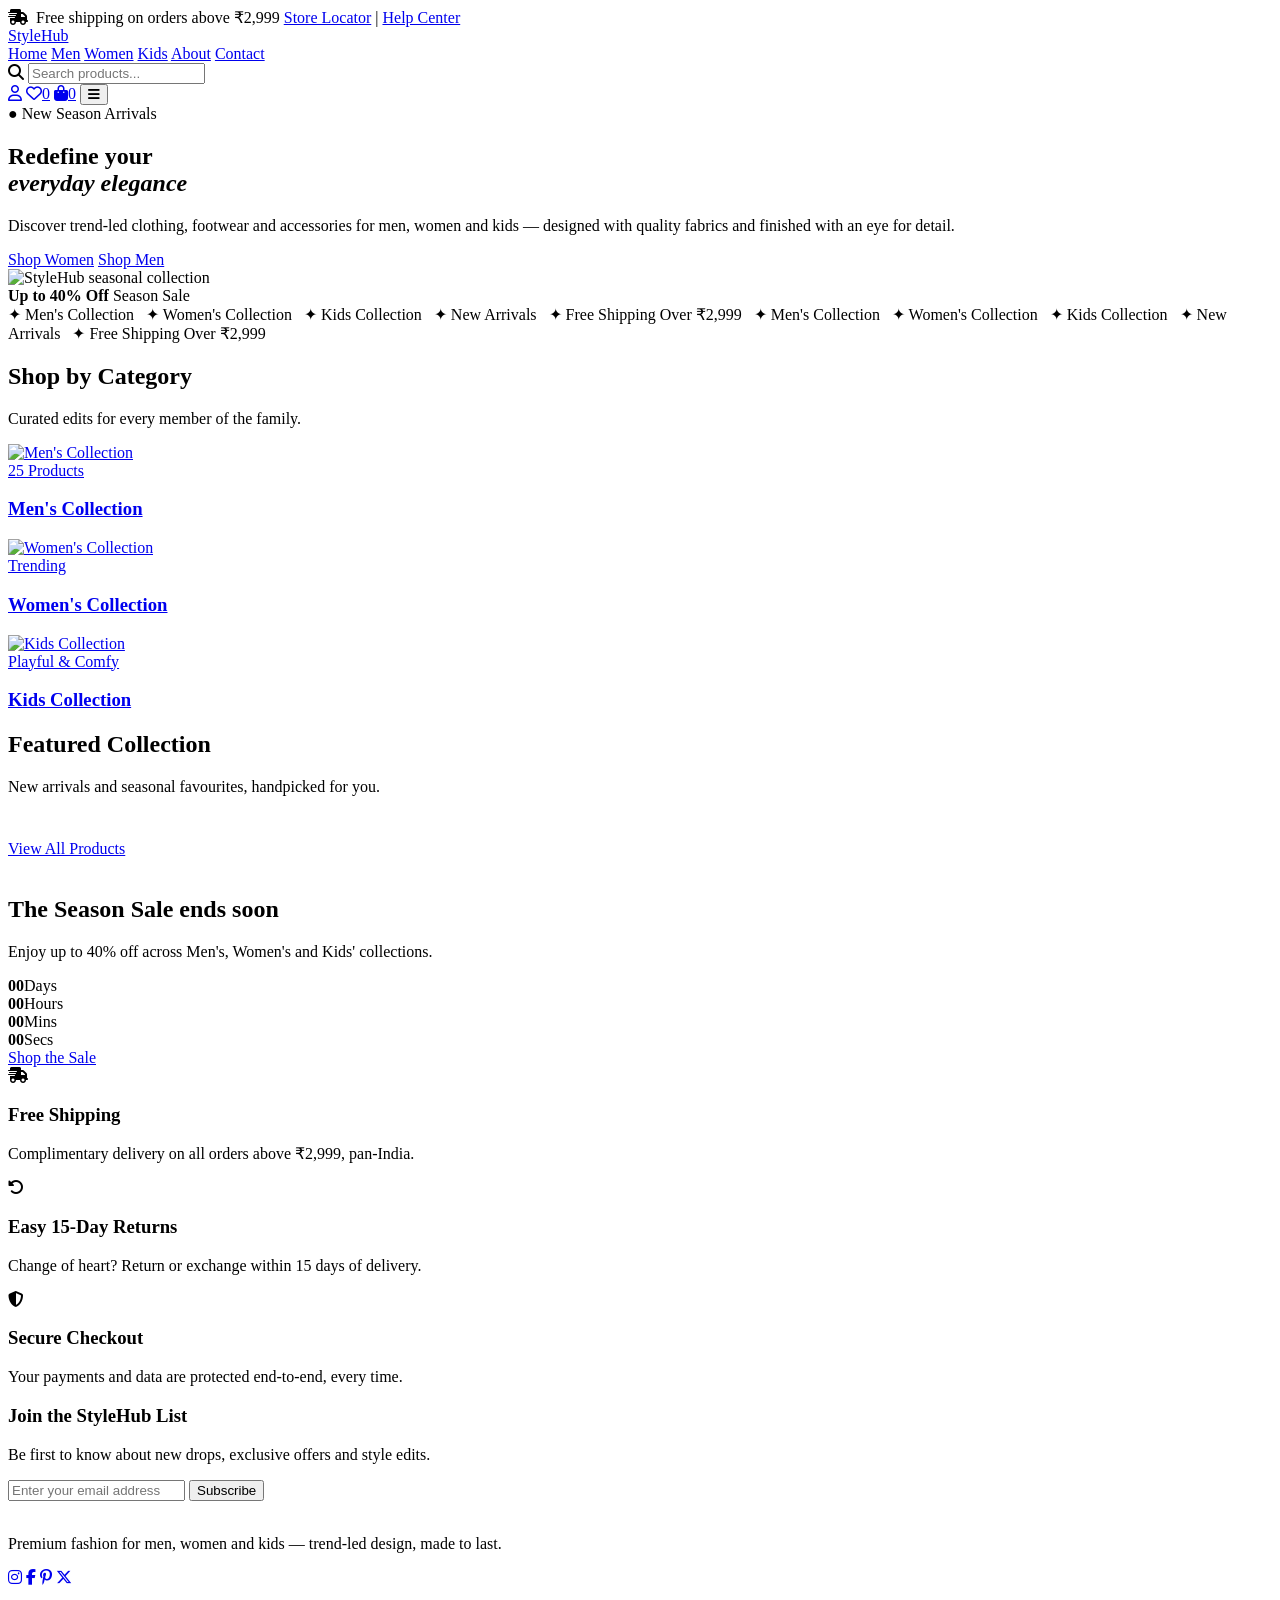
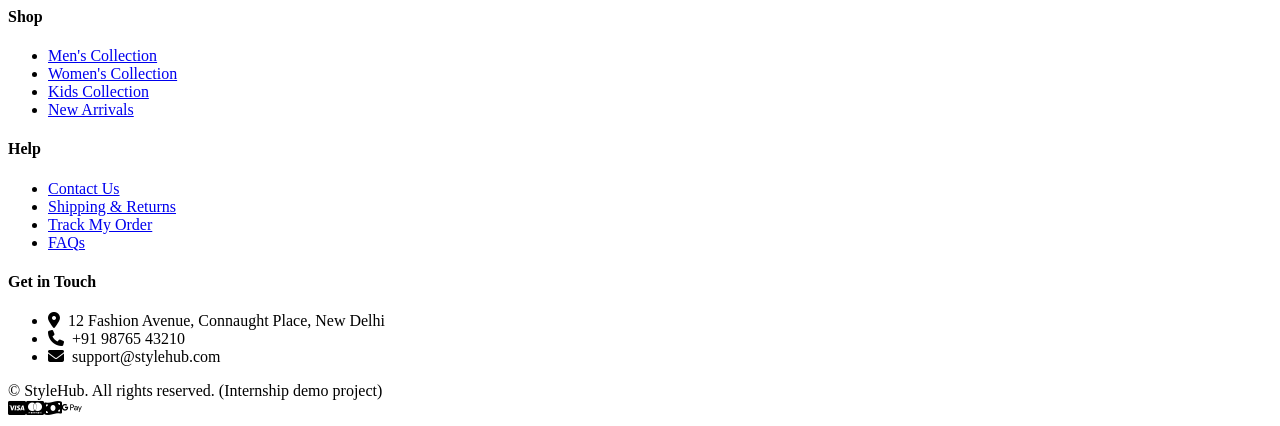
==== index.html @ 579330e5 "Add files via upload" ====
<!DOCTYPE html>
<html lang="en">
<head>
<meta charset="UTF-8">
<meta name="viewport" content="width=device-width, initial-scale=1.0">
<title>StyleHub — Premium Fashion for Men, Women & Kids</title>
<meta name="description" content="StyleHub is a premium online fashion store offering trendy clothing, footwear and accessories for men, women and kids.">
<link rel="stylesheet" href="https://cdnjs.cloudflare.com/ajax/libs/font-awesome/6.5.1/css/all.min.css">
<link rel="stylesheet" href="css/style.css">
</head>
<body>

<div class="topbar">
  <div class="container">
    <span><i class="fa-solid fa-truck-fast"></i>&nbsp; Free shipping on orders above ₹2,999</span>
    <span><a href="contact.html">Store Locator</a>&nbsp;|&nbsp;<a href="contact.html">Help Center</a></span>
  </div>
</div>

<header class="site-header">
  <div class="container">
    <a href="index.html" class="logo">Style<span>Hub</span></a>
    <nav class="main-nav" id="mainNav">
      <a href="index.html" class="active">Home</a>
      <a href="products.html?gender=men">Men</a>
      <a href="products.html?gender=women">Women</a>
      <a href="products.html?gender=kids">Kids</a>
      <a href="about.html">About</a>
      <a href="contact.html">Contact</a>
    </nav>
    <div class="header-actions">
      <form class="search-box" id="searchForm">
        <i class="fa-solid fa-magnifying-glass"></i>
        <input type="text" id="searchInput" placeholder="Search products...">
      </form>
      <a href="login.html" class="icon-btn" id="accountLink" title="Account"><i class="fa-regular fa-user"></i></a>
      <a href="account.html#wishlist" class="icon-btn" title="Wishlist"><i class="fa-regular fa-heart"></i><span class="badge wishlist-count">0</span></a>
      <a href="cart.html" class="icon-btn" title="Cart"><i class="fa-solid fa-bag-shopping"></i><span class="badge cart-count">0</span></a>
      <button class="nav-toggle" id="navToggle"><i class="fa-solid fa-bars"></i></button>
    </div>
  </div>
</header>

<section class="hero">
  <div class="container">
    <div class="hero-copy">
      <div class="eyebrow"><span>●</span> New Season Arrivals</div>
      <h1 class="hero-title">Redefine your<br><i>everyday elegance</i></h1>
      <p class="hero-desc">Discover trend-led clothing, footwear and accessories for men, women and kids — designed with quality fabrics and finished with an eye for detail.</p>
      <div class="hero-cta">
        <a href="products.html?gender=women" class="btn btn-primary">Shop Women</a>
        <a href="products.html?gender=men" class="btn btn-outline light">Shop Men</a>
      </div>
    </div>
    <div class="hero-visual">
      <div class="hero-frame">
        <img src="https://picsum.photos/seed/stylehub-hero/700/900" alt="StyleHub seasonal collection">
        <div class="hero-tag">
          <strong>Up to 40% Off</strong>
          <span>Season Sale</span>
        </div>
      </div>
    </div>
  </div>
</section>

<div class="marquee">
  <div class="marquee-track">
    <span>✦ Men's Collection &nbsp; ✦ Women's Collection &nbsp; ✦ Kids Collection &nbsp; ✦ New Arrivals &nbsp; ✦ Free Shipping Over ₹2,999 &nbsp;</span>
    <span>✦ Men's Collection &nbsp; ✦ Women's Collection &nbsp; ✦ Kids Collection &nbsp; ✦ New Arrivals &nbsp; ✦ Free Shipping Over ₹2,999 &nbsp;</span>
  </div>
</div>

<section class="section">
  <div class="container">
    <div class="section-head reveal">
      <div class="divider"><span></span></div>
      <h2 class="section-title">Shop by Category</h2>
      <p class="section-sub">Curated edits for every member of the family.</p>
    </div>
    <div class="categories-grid">
      <a href="products.html?gender=men" class="cat-card reveal">
        <img src="https://picsum.photos/seed/stylehub-cat-men/600/800" alt="Men's Collection">
        <div class="cat-card-info">
          <span>25 Products</span>
          <h3>Men's Collection</h3>
        </div>
      </a>
      <a href="products.html?gender=women" class="cat-card reveal">
        <img src="https://picsum.photos/seed/stylehub-cat-women/600/800" alt="Women's Collection">
        <div class="cat-card-info">
          <span>Trending</span>
          <h3>Women's Collection</h3>
        </div>
      </a>
      <a href="products.html?gender=kids" class="cat-card reveal">
        <img src="https://picsum.photos/seed/stylehub-cat-kids/600/800" alt="Kids Collection">
        <div class="cat-card-info">
          <span>Playful & Comfy</span>
          <h3>Kids Collection</h3>
        </div>
      </a>
    </div>
  </div>
</section>

<section class="section bg-light">
  <div class="container">
    <div class="section-head reveal">
      <div class="divider"><span></span></div>
      <h2 class="section-title">Featured Collection</h2>
      <p class="section-sub">New arrivals and seasonal favourites, handpicked for you.</p>
    </div>
    <div class="product-grid" id="featuredGrid"></div>
    <div class="text-center" style="margin-top:44px;">
      <a href="products.html" class="btn btn-dark">View All Products</a>
    </div>
  </div>
</section>

<section class="offer-band">
  <div class="container">
    <span class="eyebrow" style="justify-content:center;color:#fff;"><span>●</span> Limited Time</span>
    <h2>The Season Sale ends soon</h2>
    <p>Enjoy up to 40% off across Men's, Women's and Kids' collections.</p>
    <div class="countdown" id="countdown">
      <div><strong id="cdDays">00</strong><span>Days</span></div>
      <div><strong id="cdHours">00</strong><span>Hours</span></div>
      <div><strong id="cdMins">00</strong><span>Mins</span></div>
      <div><strong id="cdSecs">00</strong><span>Secs</span></div>
    </div>
    <a href="products.html" class="btn btn-gold">Shop the Sale</a>
  </div>
</section>

<section class="section">
  <div class="container">
    <div class="values-grid">
      <div class="value-card reveal">
        <i class="fa-solid fa-truck-fast"></i>
        <h3>Free Shipping</h3>
        <p>Complimentary delivery on all orders above ₹2,999, pan-India.</p>
      </div>
      <div class="value-card reveal">
        <i class="fa-solid fa-rotate-left"></i>
        <h3>Easy 15-Day Returns</h3>
        <p>Change of heart? Return or exchange within 15 days of delivery.</p>
      </div>
      <div class="value-card reveal">
        <i class="fa-solid fa-shield-halved"></i>
        <h3>Secure Checkout</h3>
        <p>Your payments and data are protected end-to-end, every time.</p>
      </div>
    </div>
  </div>
</section>

<section class="newsletter">
  <div class="container">
    <h3>Join the StyleHub List</h3>
    <p>Be first to know about new drops, exclusive offers and style edits.</p>
    <form class="newsletter-form">
      <input type="email" placeholder="Enter your email address" required>
      <button type="submit" class="btn btn-gold">Subscribe</button>
    </form>
  </div>
</section>

<footer class="site-footer">
  <div class="container footer-grid">
    <div class="footer-about">
      <a href="index.html" class="logo" style="color:#fff;">Style<span>Hub</span></a>
      <p>Premium fashion for men, women and kids — trend-led design, made to last.</p>
      <div class="social-row">
        <a href="#"><i class="fa-brands fa-instagram"></i></a>
        <a href="#"><i class="fa-brands fa-facebook-f"></i></a>
        <a href="#"><i class="fa-brands fa-pinterest-p"></i></a>
        <a href="#"><i class="fa-brands fa-x-twitter"></i></a>
      </div>
    </div>
    <div>
      <h4>Shop</h4>
      <ul>
        <li><a href="products.html?gender=men">Men's Collection</a></li>
        <li><a href="products.html?gender=women">Women's Collection</a></li>
        <li><a href="products.html?gender=kids">Kids Collection</a></li>
        <li><a href="products.html">New Arrivals</a></li>
      </ul>
    </div>
    <div>
      <h4>Help</h4>
      <ul>
        <li><a href="contact.html">Contact Us</a></li>
        <li><a href="contact.html#faq">Shipping &amp; Returns</a></li>
        <li><a href="account.html">Track My Order</a></li>
        <li><a href="contact.html#faq">FAQs</a></li>
      </ul>
    </div>
    <div>
      <h4>Get in Touch</h4>
      <ul>
        <li><i class="fa-solid fa-location-dot"></i>&nbsp; 12 Fashion Avenue, Connaught Place, New Delhi</li>
        <li><i class="fa-solid fa-phone"></i>&nbsp; +91 98765 43210</li>
        <li><i class="fa-solid fa-envelope"></i>&nbsp; support@stylehub.com</li>
      </ul>
    </div>
  </div>
  <div class="container footer-bottom">
    <span>© <span class="current-year"></span> StyleHub. All rights reserved. (Internship demo project)</span>
    <div class="pay-icons">
      <i class="fa-brands fa-cc-visa"></i><i class="fa-brands fa-cc-mastercard"></i><i class="fa-solid fa-money-bill-wave"></i><i class="fa-brands fa-google-pay"></i>
    </div>
  </div>
</footer>

<script src="js/script.js"></script>
</body>
</html>
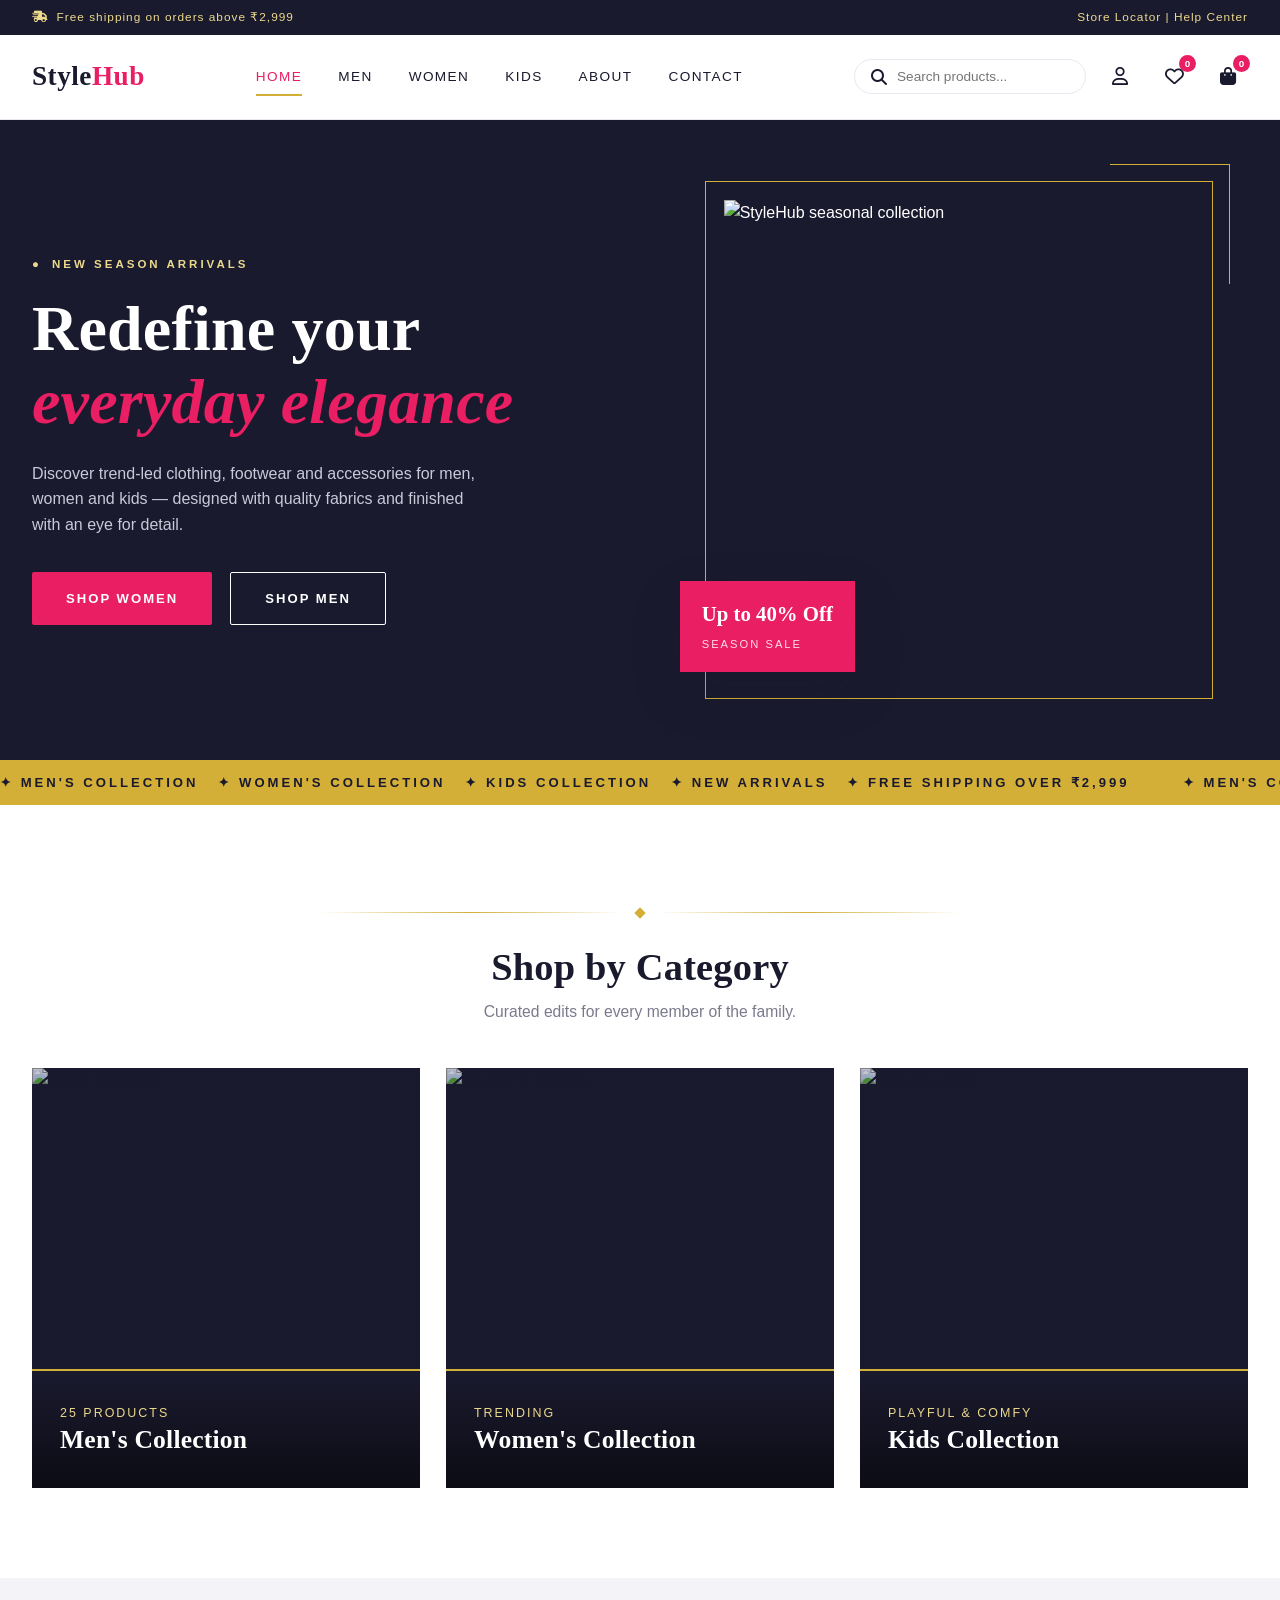
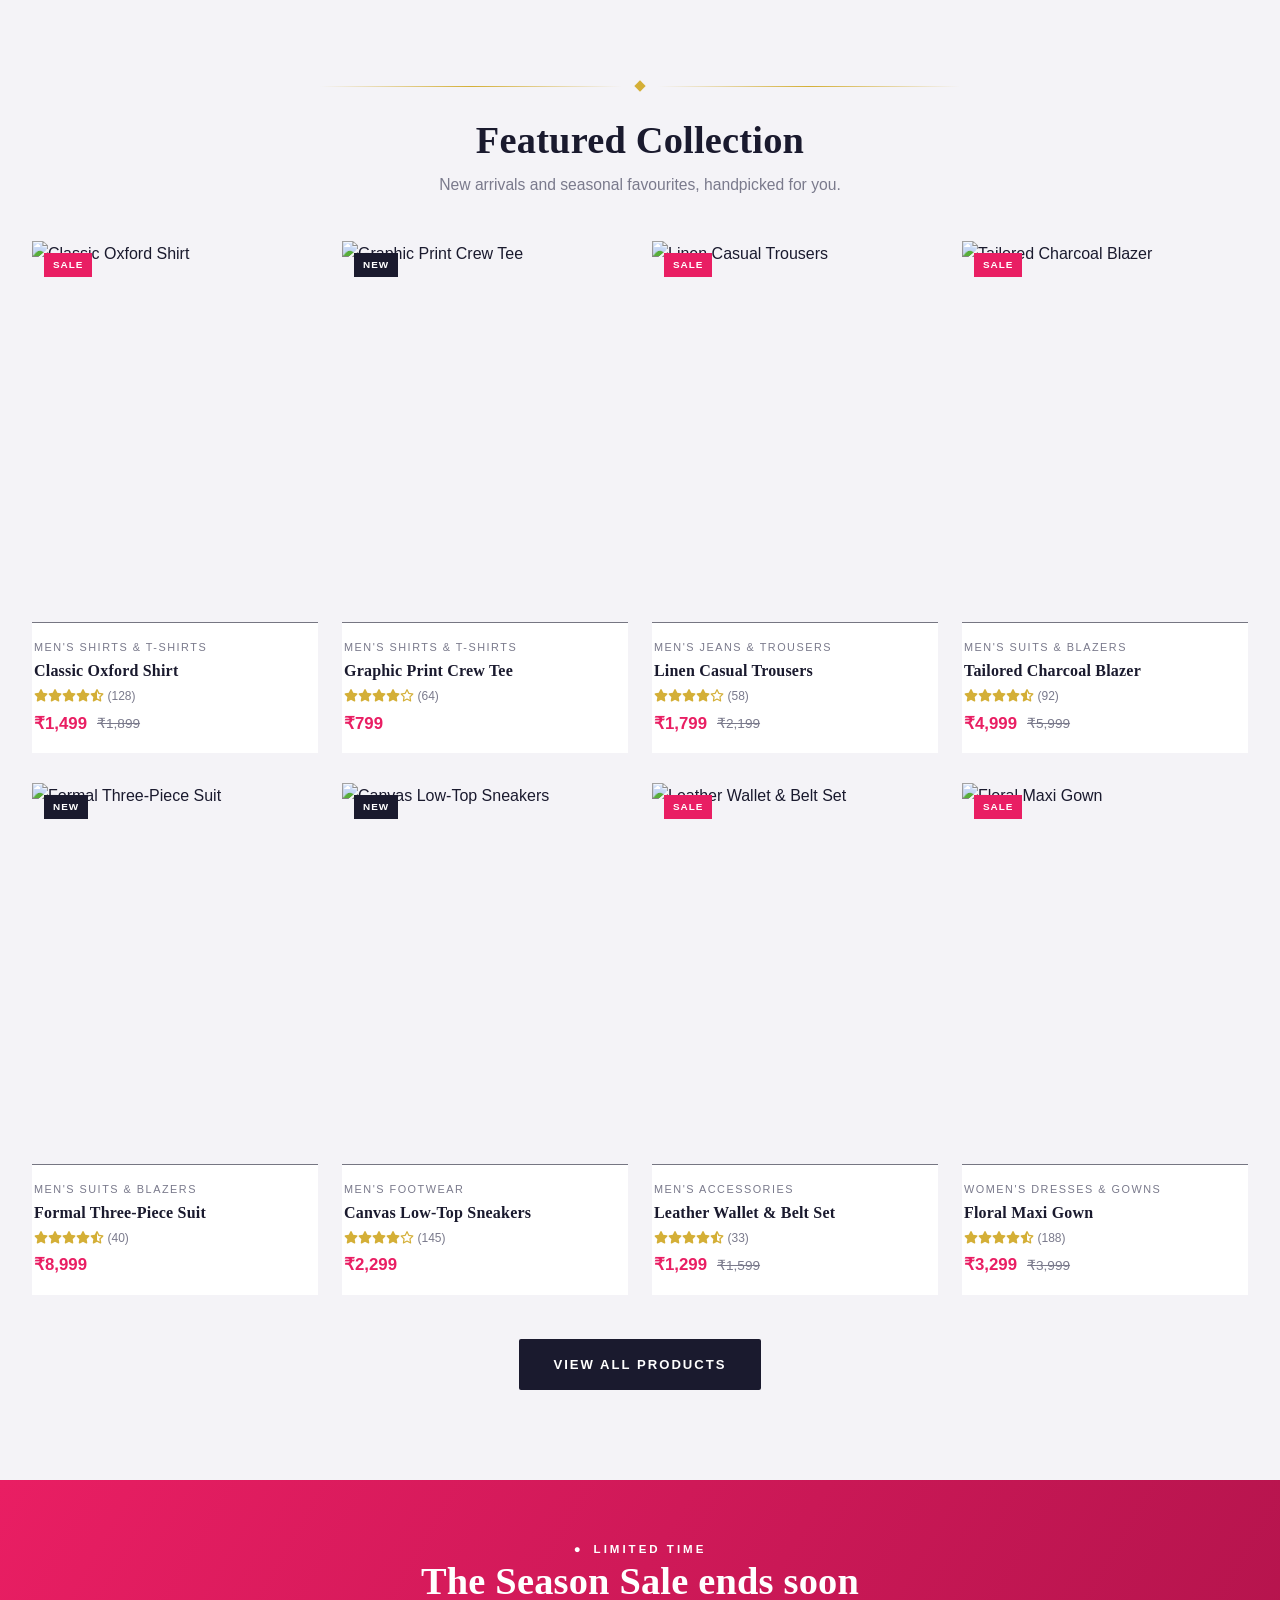
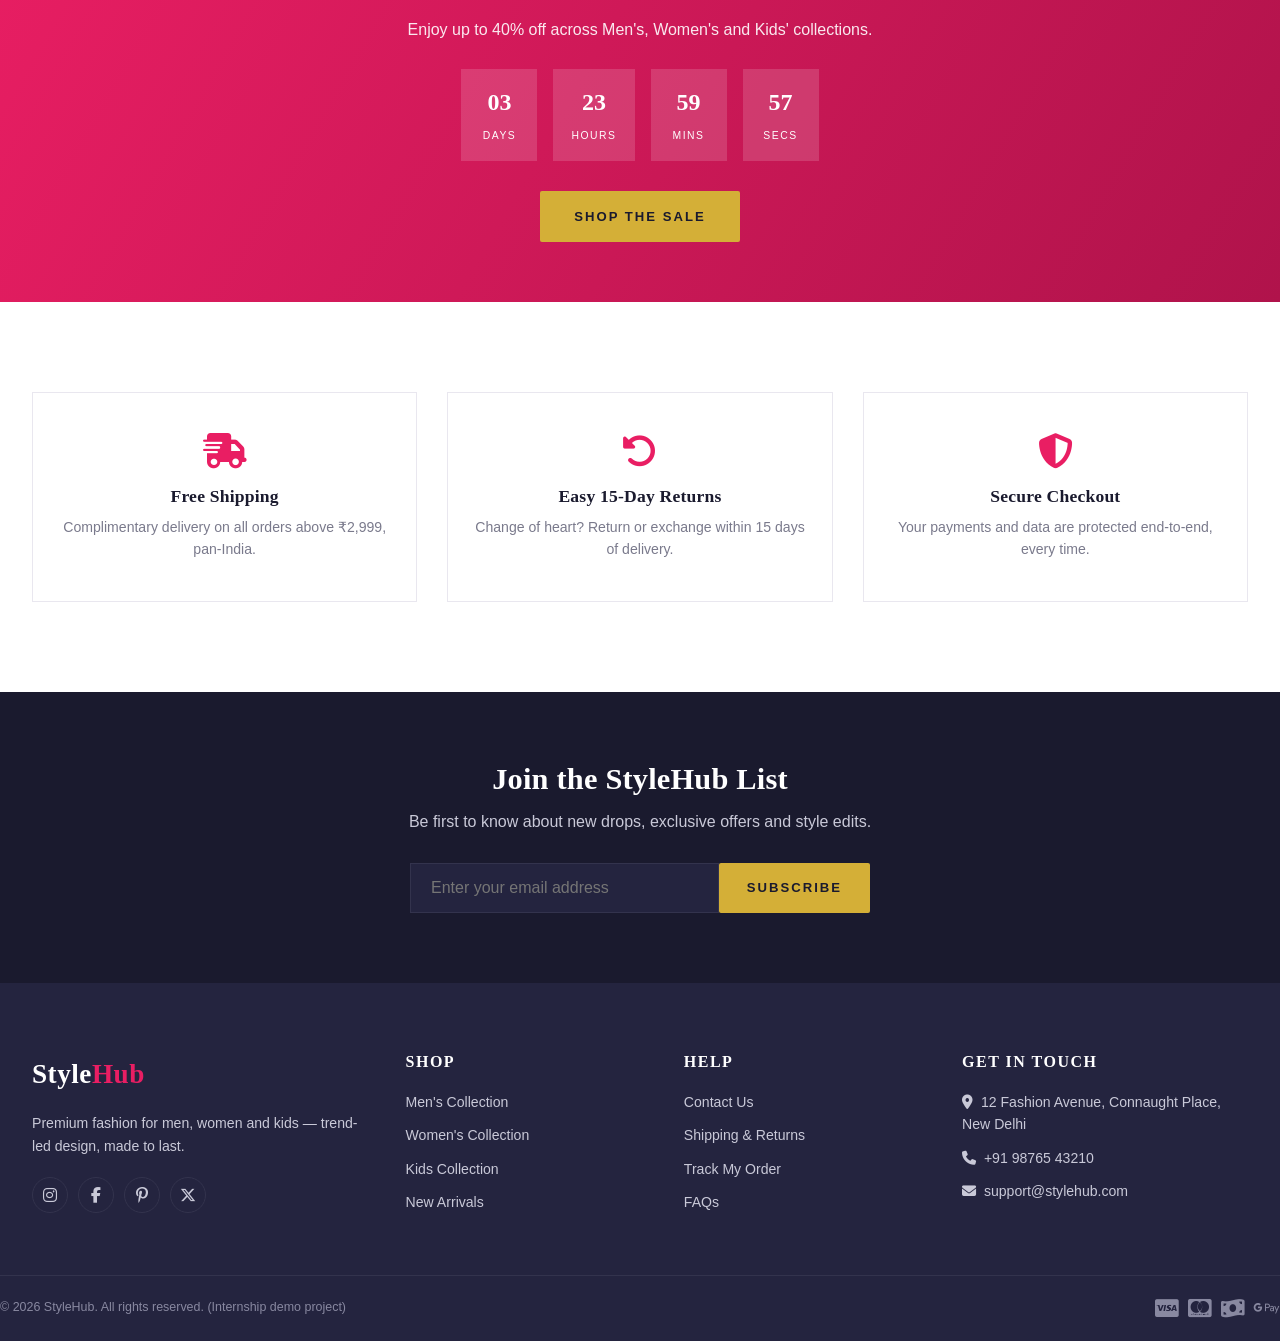
==== commit 6d0427b0: "Update index.html" ====
--- a/index.html
+++ b/index.html
@@ -6,7 +6,7 @@
 <title>StyleHub — Premium Fashion for Men, Women & Kids</title>
 <meta name="description" content="StyleHub is a premium online fashion store offering trendy clothing, footwear and accessories for men, women and kids.">
 <link rel="stylesheet" href="https://cdnjs.cloudflare.com/ajax/libs/font-awesome/6.5.1/css/all.min.css">
-<link rel="stylesheet" href="css/style.css">
+<link rel="stylesheet" href="style.css">
 </head>
 <body>
 
@@ -213,6 +213,6 @@
   </div>
 </footer>
 
-<script src="js/script.js"></script>
+<script src="script.js"></script>
 </body>
 </html>
--- a/style.css
+++ b/style.css
@@ -0,0 +1,893 @@
+/* ==========================================================================
+   STYLEHUB — Main Stylesheet
+   Editorial fashion-catalog theme. Signature motif: the gold hairline +
+   rotated-diamond divider used across section breaks, price tags & nav.
+   ========================================================================== */
+
+@import url('https://fonts.googleapis.com/css2?family=Playfair+Display:ital,wght@0,400;0,500;0,600;0,700;0,800;1,500&family=Poppins:wght@300;400;500;600;700&display=swap');
+
+:root{
+  /* ---- brand palette ---- */
+  --pink:        #E91E63;
+  --pink-dark:   #B0134B;
+  --pink-tint:   #FCE4EC;
+  --white:       #FFFFFF;
+  --dark:        #1A1A2E;
+  --dark-soft:   #24243F;
+  --dark-line:   #33334D;
+  --gold:        #D4AF37;
+  --gold-soft:   #EBD98C;
+  --gray:        #7A7A8C;
+  --gray-light:  #F4F3F7;
+  --border:      #E9E7EF;
+  --success:     #2E7D32;
+  --danger:      #D32F2F;
+
+  /* ---- type ---- */
+  --font-display: 'Playfair Display', serif;
+  --font-body: 'Poppins', sans-serif;
+
+  /* ---- misc ---- */
+  --radius: 2px;
+  --shadow-soft: 0 10px 30px rgba(26,26,46,0.08);
+  --shadow-strong: 0 20px 50px rgba(26,26,46,0.18);
+  --maxw: 1280px;
+  --transition: .25s ease;
+}
+
+/* ==========================================================================
+   RESET & BASE
+   ========================================================================== */
+*, *::before, *::after{ box-sizing: border-box; }
+html{ scroll-behavior: smooth; }
+body, h1, h2, h3, h4, p, ul, figure{ margin: 0; }
+ul{ list-style: none; padding: 0; }
+a{ text-decoration: none; color: inherit; }
+img{ max-width: 100%; display: block; }
+button{ font-family: inherit; cursor: pointer; border: none; background: none; }
+input, select, textarea{ font-family: inherit; font-size: 1rem; }
+:focus-visible{ outline: 2px solid var(--gold); outline-offset: 2px; }
+
+body{
+  font-family: var(--font-body);
+  color: var(--dark);
+  background: var(--white);
+  line-height: 1.6;
+  font-weight: 400;
+  overflow-x: hidden;
+}
+
+h1,h2,h3,h4{
+  font-family: var(--font-display);
+  font-weight: 600;
+  line-height: 1.15;
+  letter-spacing: .2px;
+}
+
+.container{
+  width: 100%;
+  max-width: var(--maxw);
+  margin: 0 auto;
+  padding: 0 32px;
+}
+
+.eyebrow{
+  display:flex; align-items:center; gap:10px;
+  text-transform: uppercase;
+  letter-spacing: 3px;
+  font-size: .72rem;
+  font-weight: 600;
+  color: var(--pink);
+}
+
+/* ---- signature motif: gold hairline + rotated diamond ---- */
+.divider{
+  display:flex; align-items:center; gap:14px;
+  margin: 14px 0 28px;
+}
+.divider::before, .divider::after{
+  content:"";
+  flex:1;
+  height:1px;
+  background: linear-gradient(90deg, transparent, var(--gold) 50%, transparent);
+}
+.divider span{
+  width:8px; height:8px;
+  background: var(--gold);
+  transform: rotate(45deg);
+  flex-shrink:0;
+}
+.divider.left{ justify-content:flex-start; }
+.divider.left::before{ display:none; }
+.divider.left::after{ flex:1; }
+
+.section{ padding: 90px 0; }
+.section-head{ text-align:center; max-width: 640px; margin: 0 auto 44px; }
+.section-head.left{ text-align:left; margin: 0 0 44px; }
+.section-title{ font-size: clamp(1.8rem, 3vw, 2.6rem); color: var(--dark); }
+.section-sub{ color: var(--gray); margin-top: 10px; font-size: .98rem; }
+
+/* ==========================================================================
+   BUTTONS
+   ========================================================================== */
+.btn{
+  display:inline-flex; align-items:center; justify-content:center; gap:8px;
+  padding: 15px 34px;
+  font-size: .82rem;
+  font-weight: 600;
+  text-transform: uppercase;
+  letter-spacing: 2px;
+  border-radius: var(--radius);
+  transition: var(--transition);
+  white-space: nowrap;
+}
+.btn-primary{ background: var(--pink); color: var(--white); }
+.btn-primary:hover{ background: var(--pink-dark); transform: translateY(-2px); box-shadow: var(--shadow-soft); }
+.btn-dark{ background: var(--dark); color: var(--white); }
+.btn-dark:hover{ background: var(--dark-soft); transform: translateY(-2px); }
+.btn-outline{ border: 1px solid var(--dark); color: var(--dark); background: transparent; }
+.btn-outline:hover{ background: var(--dark); color: var(--white); }
+.btn-outline.light{ border-color: var(--white); color: var(--white); }
+.btn-outline.light:hover{ background: var(--white); color: var(--dark); }
+.btn-gold{ background: var(--gold); color: var(--dark); }
+.btn-gold:hover{ background: var(--gold-soft); }
+.btn-block{ width:100%; }
+.btn-sm{ padding: 10px 20px; font-size: .72rem; }
+.btn:disabled{ opacity:.5; cursor:not-allowed; transform:none !important; }
+
+.btn-icon{
+  width:40px; height:40px; border-radius:50%;
+  display:flex; align-items:center; justify-content:center;
+  border:1px solid var(--border);
+  transition: var(--transition);
+}
+.btn-icon:hover{ border-color: var(--pink); color: var(--pink); }
+
+/* ==========================================================================
+   HEADER / NAV
+   ========================================================================== */
+.topbar{
+  background: var(--dark);
+  color: var(--gold-soft);
+  font-size: .74rem;
+  letter-spacing: 1px;
+}
+.topbar .container{
+  display:flex; align-items:center; justify-content:space-between;
+  padding-top:8px; padding-bottom:8px;
+}
+.topbar a{ color: var(--gold-soft); }
+
+.site-header{
+  position: sticky; top:0; z-index: 500;
+  background: rgba(255,255,255,.97);
+  backdrop-filter: blur(6px);
+  border-bottom: 1px solid var(--border);
+}
+.site-header .container{
+  display:flex; align-items:center; justify-content:space-between;
+  height: 84px;
+  gap: 24px;
+}
+.logo{
+  font-family: var(--font-display);
+  font-size: 1.7rem;
+  font-weight: 700;
+  letter-spacing: .5px;
+  color: var(--dark);
+}
+.logo span{ color: var(--pink); }
+.logo em{ font-style:normal; color: var(--gold); }
+
+.main-nav{ display:flex; gap:36px; }
+.main-nav a{
+  position:relative;
+  font-size: .85rem;
+  font-weight: 500;
+  text-transform: uppercase;
+  letter-spacing: 1.4px;
+  padding: 8px 0;
+  color: var(--dark);
+  transition: var(--transition);
+}
+.main-nav a::after{
+  content:"";
+  position:absolute; left:0; bottom:0;
+  width:0; height:2px;
+  background: var(--gold);
+  transition: width var(--transition);
+}
+.main-nav a:hover, .main-nav a.active{ color: var(--pink); }
+.main-nav a:hover::after, .main-nav a.active::after{ width:100%; }
+
+.header-actions{ display:flex; align-items:center; gap:14px; }
+.icon-btn{
+  position:relative;
+  width:40px; height:40px;
+  display:flex; align-items:center; justify-content:center;
+  border-radius:50%;
+  transition: var(--transition);
+  font-size:1.15rem;
+}
+.icon-btn:hover{ background: var(--pink-tint); color:var(--pink); }
+.badge{
+  position:absolute; top:-2px; right:-2px;
+  background: var(--pink); color:#fff;
+  font-size:.62rem; font-weight:700;
+  width:17px; height:17px; border-radius:50%;
+  display:flex; align-items:center; justify-content:center;
+}
+.nav-toggle{ display:none; font-size:1.4rem; }
+
+.search-box{
+  display:flex; align-items:center; gap:8px;
+  border: 1px solid var(--border);
+  border-radius: 30px;
+  padding: 8px 16px;
+  min-width: 220px;
+}
+.search-box input{ border:none; outline:none; background:transparent; width:100%; font-size:.85rem; }
+
+/* ==========================================================================
+   HERO — editorial split
+   ========================================================================== */
+.hero{
+  background: var(--dark);
+  color: var(--white);
+  position: relative;
+  overflow: hidden;
+}
+.hero .container{
+  display:grid;
+  grid-template-columns: 1fr 1fr;
+  align-items:center;
+  gap: 60px;
+  min-height: 640px;
+  padding-top: 60px; padding-bottom: 60px;
+}
+.hero-copy .eyebrow{ color: var(--gold-soft); }
+.hero-title{
+  font-size: clamp(2.4rem, 5vw, 4.2rem);
+  margin: 18px 0 22px;
+}
+.hero-title i{ color: var(--pink); font-style: italic; }
+.hero-desc{ color:#C9C9D8; max-width: 460px; margin-bottom: 34px; font-size:1rem; }
+.hero-cta{ display:flex; gap:18px; flex-wrap:wrap; }
+
+.hero-visual{
+  position:relative;
+  display:flex; align-items:center; justify-content:center;
+}
+.hero-frame{
+  position:relative;
+  width: 88%;
+  border: 1px solid var(--gold);
+  padding: 18px;
+}
+.hero-frame img{ width:100%; height: 480px; object-fit:cover; }
+.hero-frame::before{
+  content:"";
+  position:absolute; inset: -18px -18px auto auto;
+  width:120px; height:120px;
+  border-top:1px solid var(--gold);
+  border-right:1px solid var(--gold);
+  top:-18px; right:-18px;
+}
+.hero-tag{
+  position:absolute; bottom: 26px; left:-26px;
+  background: var(--pink);
+  color:#fff;
+  padding: 16px 22px;
+  box-shadow: var(--shadow-strong);
+}
+.hero-tag strong{ display:block; font-family: var(--font-display); font-size:1.3rem; }
+.hero-tag span{ font-size:.7rem; text-transform:uppercase; letter-spacing:2px; opacity:.85; }
+
+.marquee{
+  background: var(--gold);
+  color: var(--dark);
+  overflow:hidden;
+  white-space:nowrap;
+}
+.marquee-track{
+  display:inline-flex;
+  gap: 40px;
+  padding: 12px 0;
+  animation: scroll-left 22s linear infinite;
+  font-weight:600;
+  text-transform:uppercase;
+  letter-spacing: 3px;
+  font-size:.82rem;
+}
+.marquee-track span{ display:flex; align-items:center; gap:40px; }
+@keyframes scroll-left{
+  0%{ transform: translateX(0); }
+  100%{ transform: translateX(-50%); }
+}
+
+/* ==========================================================================
+   CATEGORY CARDS
+   ========================================================================== */
+.categories-grid{
+  display:grid;
+  grid-template-columns: repeat(3, 1fr);
+  gap: 26px;
+}
+.cat-card{
+  position:relative;
+  height: 420px;
+  overflow:hidden;
+  background: var(--dark);
+}
+.cat-card img{
+  width:100%; height:100%; object-fit:cover;
+  opacity:.75;
+  transition: transform .6s ease, opacity var(--transition);
+}
+.cat-card:hover img{ transform: scale(1.08); opacity:.55; }
+.cat-card-info{
+  position:absolute; left:0; right:0; bottom:0;
+  padding: 28px;
+  color:#fff;
+  border-top: 2px solid var(--gold);
+  background: linear-gradient(180deg, transparent, rgba(0,0,0,.55));
+}
+.cat-card-info h3{ font-size:1.6rem; margin-bottom:6px; }
+.cat-card-info span{ font-size:.78rem; text-transform:uppercase; letter-spacing:2px; color: var(--gold-soft); }
+
+/* ==========================================================================
+   PRODUCT CARDS / GRID
+   ========================================================================== */
+.product-grid{
+  display:grid;
+  grid-template-columns: repeat(4, 1fr);
+  gap: 30px 24px;
+}
+.product-card{
+  background:#fff;
+  transition: transform var(--transition);
+}
+.product-thumb{
+  position:relative;
+  aspect-ratio: 3/4;
+  overflow:hidden;
+  background: var(--gray-light);
+}
+.product-thumb img{ width:100%; height:100%; object-fit:cover; transition: transform .5s ease; }
+.product-card:hover .product-thumb img{ transform: scale(1.06); }
+.product-flags{ position:absolute; top:12px; left:12px; display:flex; flex-direction:column; gap:6px; }
+.flag{
+  font-size:.62rem; font-weight:700; text-transform:uppercase; letter-spacing:1px;
+  padding: 4px 9px; color:#fff;
+}
+.flag.new{ background: var(--dark); }
+.flag.sale{ background: var(--pink); }
+.thumb-actions{
+  position:absolute; right:12px; top:12px;
+  display:flex; flex-direction:column; gap:8px;
+  opacity:0; transform: translateX(8px);
+  transition: var(--transition);
+}
+.product-card:hover .thumb-actions{ opacity:1; transform:none; }
+.thumb-actions button{
+  width:36px; height:36px; border-radius:50%;
+  background:#fff; box-shadow: var(--shadow-soft);
+  display:flex; align-items:center; justify-content:center;
+  font-size:.95rem;
+}
+.thumb-actions button:hover{ background: var(--pink); color:#fff; }
+.quick-add{
+  position:absolute; left:0; right:0; bottom:0;
+  background: var(--dark); color:#fff;
+  text-align:center; padding:11px;
+  font-size:.72rem; text-transform:uppercase; letter-spacing:1.5px; font-weight:600;
+  transform: translateY(100%);
+  transition: var(--transition);
+}
+.product-card:hover .quick-add{ transform: translateY(0); }
+.quick-add:hover{ background: var(--pink); }
+
+.product-info{ padding: 16px 2px; }
+.product-cat{ font-size:.68rem; text-transform:uppercase; letter-spacing:1.5px; color: var(--gray); }
+.product-name{ font-size:1rem; font-weight:600; margin: 6px 0; }
+.product-price{ display:flex; align-items:center; gap:10px; }
+.price-now{ color: var(--pink); font-weight:700; font-size:1.05rem; }
+.price-old{ color: var(--gray); text-decoration: line-through; font-size:.85rem; }
+.stars{ color: var(--gold); font-size:.78rem; margin-bottom: 4px; }
+
+/* ==========================================================================
+   BANDS / OFFERS
+   ========================================================================== */
+.offer-band{
+  background: linear-gradient(120deg, var(--pink), var(--pink-dark));
+  color:#fff;
+  padding: 60px 0;
+  text-align:center;
+}
+.offer-band h2{ font-size: clamp(1.8rem,3vw,2.8rem); margin-bottom:14px; }
+.offer-band p{ opacity:.9; margin-bottom:26px; }
+.countdown{ display:flex; gap:16px; justify-content:center; margin-bottom:30px; }
+.countdown div{
+  background: rgba(255,255,255,.15);
+  padding: 14px 18px;
+  min-width: 76px;
+  text-align:center;
+}
+.countdown strong{ display:block; font-size:1.5rem; font-family: var(--font-display); }
+.countdown span{ font-size:.65rem; text-transform:uppercase; letter-spacing:1.5px; }
+
+.newsletter{
+  background: var(--dark);
+  color:#fff;
+  padding: 70px 0;
+  text-align:center;
+}
+.newsletter h3{ font-size:1.9rem; margin-bottom:12px; }
+.newsletter p{ color:#C9C9D8; margin-bottom: 28px; }
+.newsletter-form{ display:flex; justify-content:center; gap:0; max-width:460px; margin:0 auto; }
+.newsletter-form input{
+  flex:1; padding: 15px 20px; border:1px solid var(--dark-line); background: var(--dark-soft); color:#fff;
+}
+.newsletter-form button{ padding: 15px 28px; }
+
+/* ==========================================================================
+   FOOTER
+   ========================================================================== */
+.site-footer{ background: var(--dark-soft); color:#C9C9D8; padding-top: 70px; }
+.footer-grid{
+  display:grid; grid-template-columns: 1.4fr 1fr 1fr 1.2fr;
+  gap: 40px; padding-bottom: 50px; border-bottom:1px solid var(--dark-line);
+}
+.footer-grid h4{ color:#fff; font-size:1rem; margin-bottom: 20px; text-transform:uppercase; letter-spacing:1.5px; }
+.footer-grid li{ margin-bottom:11px; font-size:.88rem; }
+.footer-grid a:hover{ color: var(--gold-soft); }
+.footer-about p{ font-size:.88rem; margin: 16px 0 20px; }
+.social-row{ display:flex; gap:10px; }
+.social-row a{
+  width:36px; height:36px; border:1px solid var(--dark-line); border-radius:50%;
+  display:flex; align-items:center; justify-content:center;
+}
+.social-row a:hover{ background: var(--pink); border-color: var(--pink); }
+.footer-bottom{
+  display:flex; justify-content:space-between; align-items:center;
+  padding: 22px 0; font-size:.78rem; color:#8888a0;
+}
+.pay-icons{ display:flex; gap:10px; font-size:1.3rem; }
+
+/* ==========================================================================
+   BREADCRUMB / PAGE HEADER
+   ========================================================================== */
+.page-banner{
+  background: var(--dark);
+  color:#fff;
+  padding: 50px 0;
+  text-align:center;
+}
+.page-banner h1{ font-size: clamp(1.8rem,3vw,2.6rem); }
+.breadcrumb{ margin-top:10px; font-size:.82rem; color:#C9C9D8; }
+.breadcrumb a:hover{ color: var(--gold-soft); }
+.breadcrumb .sep{ margin: 0 8px; }
+
+/* ==========================================================================
+   PRODUCT LISTING LAYOUT
+   ========================================================================== */
+.listing-layout{
+  display:grid;
+  grid-template-columns: 260px 1fr;
+  gap: 40px;
+  align-items:start;
+}
+.filters{
+  border: 1px solid var(--border);
+  padding: 26px;
+  position:sticky; top: 104px;
+}
+.filter-group{ padding: 18px 0; border-bottom:1px solid var(--border); }
+.filter-group:first-child{ padding-top:0; }
+.filter-group:last-child{ border-bottom:none; }
+.filter-group h4{
+  font-size:.82rem; text-transform:uppercase; letter-spacing:1.5px;
+  display:flex; justify-content:space-between; align-items:center; cursor:pointer;
+  font-family: var(--font-body); font-weight:600;
+}
+.filter-options{ margin-top: 14px; display:flex; flex-direction:column; gap:11px; }
+.check-row{ display:flex; align-items:center; gap:10px; font-size:.88rem; cursor:pointer; }
+.check-row input{ accent-color: var(--pink); width:15px; height:15px; }
+.check-row .count{ margin-left:auto; color: var(--gray); font-size:.78rem; }
+
+.color-options{ display:flex; flex-wrap:wrap; gap:10px; }
+.color-dot{
+  width:26px; height:26px; border-radius:50%;
+  border: 2px solid transparent; cursor:pointer;
+  box-shadow: inset 0 0 0 1px rgba(0,0,0,.12);
+}
+.color-dot.active{ border-color: var(--pink); }
+
+.price-range input[type="range"]{ width:100%; accent-color: var(--pink); }
+.price-values{ display:flex; justify-content:space-between; font-size:.82rem; color:var(--gray); margin-top:6px; }
+
+.listing-toolbar{
+  display:flex; justify-content:space-between; align-items:center;
+  margin-bottom: 26px; flex-wrap:wrap; gap:14px;
+}
+.result-count{ font-size:.88rem; color:var(--gray); }
+.sort-select{
+  border:1px solid var(--border); padding:10px 14px; font-size:.85rem; background:#fff;
+}
+.active-filters{ display:flex; gap:8px; flex-wrap:wrap; margin-bottom:20px; }
+.chip{
+  display:flex; align-items:center; gap:8px;
+  background: var(--pink-tint); color: var(--pink-dark);
+  padding: 6px 12px; font-size:.78rem; border-radius:20px;
+}
+.chip button{ color: var(--pink-dark); font-weight:700; }
+
+.pagination{ display:flex; justify-content:center; gap:8px; margin-top: 50px; }
+.pagination a{
+  width:38px; height:38px; display:flex; align-items:center; justify-content:center;
+  border:1px solid var(--border); font-size:.85rem;
+}
+.pagination a.active, .pagination a:hover{ background: var(--dark); color:#fff; border-color:var(--dark); }
+
+.empty-state{ text-align:center; padding: 80px 20px; color: var(--gray); }
+.empty-state .icon{ font-size:3rem; margin-bottom:16px; }
+
+/* ==========================================================================
+   PRODUCT DETAIL PAGE
+   ========================================================================== */
+.pd-layout{ display:grid; grid-template-columns: 1fr 1fr; gap: 60px; }
+.pd-gallery-main{ aspect-ratio: 4/5; overflow:hidden; background:var(--gray-light); margin-bottom:14px; }
+.pd-gallery-main img{ width:100%; height:100%; object-fit:cover; }
+.pd-thumbs{ display:flex; gap:12px; }
+.pd-thumbs img{
+  width:84px; height:100px; object-fit:cover; cursor:pointer;
+  border: 2px solid transparent; opacity:.7;
+}
+.pd-thumbs img.active{ border-color: var(--pink); opacity:1; }
+
+.pd-info .product-cat{ margin-bottom:8px; }
+.pd-title{ font-size: 2rem; margin-bottom: 10px; }
+.pd-meta{ display:flex; align-items:center; gap:14px; margin-bottom:18px; color:var(--gray); font-size:.85rem; }
+.pd-price{ display:flex; align-items:center; gap:14px; margin-bottom: 24px; }
+.pd-price .price-now{ font-size:1.7rem; }
+.pd-desc{ color:#4d4d5e; margin-bottom: 26px; font-size:.94rem; }
+
+.option-row{ margin-bottom: 24px; }
+.option-row h4{ font-size:.82rem; text-transform:uppercase; letter-spacing:1.5px; margin-bottom:12px; font-family:var(--font-body); }
+.option-row .selected-value{ color: var(--gray); text-transform:none; letter-spacing:0; font-weight:400; }
+.size-options{ display:flex; gap:10px; flex-wrap:wrap; }
+.size-box{
+  min-width:46px; height:46px; padding:0 10px;
+  border:1px solid var(--border); display:flex; align-items:center; justify-content:center;
+  font-size:.85rem; font-weight:500; cursor:pointer;
+}
+.size-box:hover{ border-color: var(--dark); }
+.size-box.active{ background: var(--dark); color:#fff; border-color:var(--dark); }
+.size-box.disabled{ opacity:.35; text-decoration:line-through; cursor:not-allowed; }
+.size-guide-link{ font-size:.78rem; margin-left:10px; color: var(--pink); text-decoration:underline; cursor:pointer; }
+
+.qty-selector{ display:flex; align-items:center; border:1px solid var(--border); width: fit-content; }
+.qty-selector button{ width:42px; height:44px; font-size:1.1rem; }
+.qty-selector button:hover{ background: var(--gray-light); }
+.qty-selector input{ width:48px; text-align:center; border:none; border-left:1px solid var(--border); border-right:1px solid var(--border); height:44px; }
+
+.pd-actions{ display:flex; gap:14px; margin-bottom: 26px; }
+.pd-actions .btn-primary{ flex:1; }
+.stock-msg{ font-size:.85rem; margin-bottom:20px; }
+.stock-msg.in{ color: var(--success); }
+.stock-msg.low{ color: var(--danger); }
+
+.trust-row{ display:flex; gap:22px; flex-wrap:wrap; padding-top:22px; border-top:1px solid var(--border); }
+.trust-item{ display:flex; align-items:center; gap:10px; font-size:.82rem; color:var(--gray); }
+.trust-item i{ color: var(--pink); font-size:1.2rem; }
+
+.pd-tabs{ margin-top: 90px; }
+.tab-nav{ display:flex; gap:40px; border-bottom:1px solid var(--border); }
+.tab-nav button{
+  padding: 16px 0; font-size:.88rem; text-transform:uppercase; letter-spacing:1.5px;
+  font-weight:600; color: var(--gray); border-bottom:2px solid transparent; margin-bottom:-1px;
+}
+.tab-nav button.active{ color: var(--dark); border-color: var(--pink); }
+.tab-panel{ display:none; padding: 34px 0; color:#4d4d5e; max-width: 760px; }
+.tab-panel.active{ display:block; }
+.tab-panel ul{ list-style:disc; padding-left:20px; }
+.tab-panel li{ margin-bottom:8px; }
+
+.review-item{ padding: 20px 0; border-bottom:1px solid var(--border); }
+.review-head{ display:flex; justify-content:space-between; margin-bottom:6px; }
+.review-head strong{ font-size:.92rem; }
+.review-head span{ font-size:.76rem; color:var(--gray); }
+
+/* ==========================================================================
+   CART PAGE
+   ========================================================================== */
+.cart-layout{ display:grid; grid-template-columns: 1fr 380px; gap: 50px; align-items:start; }
+.cart-table{ width:100%; border-collapse: collapse; }
+.cart-table th{
+  text-align:left; font-size:.72rem; text-transform:uppercase; letter-spacing:1.5px;
+  color:var(--gray); padding-bottom:16px; border-bottom:1px solid var(--border); font-weight:600;
+}
+.cart-table td{ padding: 22px 10px 22px 0; border-bottom:1px solid var(--border); vertical-align:middle; }
+.cart-item-info{ display:flex; gap:16px; align-items:center; }
+.cart-item-info img{ width:78px; height:96px; object-fit:cover; }
+.cart-item-name{ font-weight:600; margin-bottom:4px; }
+.cart-item-variant{ font-size:.8rem; color:var(--gray); }
+.remove-link{ font-size:.78rem; color: var(--pink); text-decoration:underline; margin-top:6px; display:inline-block; }
+.cart-empty{ text-align:center; padding: 90px 20px; }
+.cart-empty i{ font-size: 3.4rem; color: var(--border); margin-bottom:18px; }
+
+.summary-box{ background: var(--gray-light); padding: 30px; }
+.summary-box h3{ font-size:1.2rem; margin-bottom:22px; }
+.summary-row{ display:flex; justify-content:space-between; margin-bottom:14px; font-size:.92rem; color:#4d4d5e; }
+.summary-row.total{ font-size:1.15rem; font-weight:700; color:var(--dark); padding-top:16px; border-top:1px solid var(--border); margin-top:6px; }
+.coupon-row{ display:flex; gap:10px; margin: 22px 0; }
+.coupon-row input{ flex:1; padding:12px 14px; border:1px solid var(--border); }
+.coupon-msg{ font-size:.8rem; margin-top:-10px; margin-bottom:16px; min-height:16px; }
+.coupon-msg.ok{ color: var(--success); }
+.coupon-msg.err{ color: var(--danger); }
+
+/* ==========================================================================
+   CHECKOUT PAGE
+   ========================================================================== */
+.checkout-layout{ display:grid; grid-template-columns: 1fr 380px; gap: 50px; align-items:start; }
+.checkout-steps{ display:flex; gap:0; margin-bottom: 40px; }
+.checkout-steps div{
+  flex:1; text-align:center; padding-bottom:14px; border-bottom:3px solid var(--border);
+  font-size:.8rem; text-transform:uppercase; letter-spacing:1.5px; color:var(--gray); font-weight:600;
+}
+.checkout-steps div.active{ border-color: var(--pink); color: var(--dark); }
+.form-card{ border:1px solid var(--border); padding: 30px; margin-bottom: 26px; }
+.form-card h3{ font-size:1.1rem; margin-bottom: 22px; display:flex; align-items:center; gap:10px; }
+.form-card h3 .num{
+  width:26px; height:26px; background:var(--dark); color:#fff; border-radius:50%;
+  display:flex; align-items:center; justify-content:center; font-size:.78rem; font-family:var(--font-body);
+}
+.form-grid{ display:grid; grid-template-columns: 1fr 1fr; gap: 18px; }
+.form-field{ margin-bottom: 18px; }
+.form-field.full{ grid-column: 1 / -1; }
+.form-field label{ display:block; font-size:.82rem; margin-bottom:8px; font-weight:500; color:#4d4d5e; }
+.form-field input, .form-field select, .form-field textarea{
+  width:100%; padding: 13px 15px; border:1px solid var(--border); background:#fff;
+}
+.form-field input:focus, .form-field select:focus, .form-field textarea:focus{ border-color: var(--pink); }
+.error-msg{ color: var(--danger); font-size:.76rem; margin-top:6px; display:none; }
+.form-field.invalid input, .form-field.invalid select{ border-color: var(--danger); }
+.form-field.invalid .error-msg{ display:block; }
+
+.pay-methods{ display:flex; flex-direction:column; gap:12px; }
+.pay-method{
+  display:flex; align-items:center; gap:14px;
+  border:1px solid var(--border); padding: 16px 18px; cursor:pointer;
+}
+.pay-method.active{ border-color: var(--pink); background: var(--pink-tint); }
+.pay-method input{ accent-color: var(--pink); width:17px; height:17px; }
+.pay-method .pm-name{ font-weight:600; font-size:.92rem; }
+.pay-method .pm-desc{ font-size:.78rem; color:var(--gray); }
+.card-fields{ margin-top:16px; display:none; }
+.card-fields.show{ display:grid; grid-template-columns: 1fr 1fr; gap:14px; }
+
+.order-line{ display:flex; gap:12px; margin-bottom:16px; }
+.order-line img{ width:56px; height:70px; object-fit:cover; }
+.order-line-name{ font-size:.88rem; font-weight:500; }
+.order-line-meta{ font-size:.76rem; color:var(--gray); }
+.order-line-price{ margin-left:auto; font-weight:600; font-size:.88rem; }
+
+.confirm-box{ text-align:center; padding: 90px 20px; }
+.confirm-box .icon-circle{
+  width:90px; height:90px; border-radius:50%; background: var(--pink-tint); color: var(--pink);
+  display:flex; align-items:center; justify-content:center; font-size:2.4rem; margin:0 auto 26px;
+}
+.confirm-box h2{ font-size:1.9rem; margin-bottom:12px; }
+.confirm-box p{ color:var(--gray); margin-bottom: 30px; }
+.order-id-box{
+  display:inline-block; background: var(--gray-light); padding: 14px 26px; margin-bottom: 30px;
+  font-family: var(--font-display); font-size:1.1rem; letter-spacing:1px;
+}
+
+/* ==========================================================================
+   ACCOUNT PAGE
+   ========================================================================== */
+.account-layout{ display:grid; grid-template-columns: 280px 1fr; gap: 44px; align-items:start; }
+.account-side{ border:1px solid var(--border); padding: 10px; }
+.account-user{ display:flex; gap:14px; align-items:center; padding: 20px 16px; border-bottom:1px solid var(--border); }
+.account-avatar{
+  width:52px; height:52px; border-radius:50%; background: var(--dark); color:var(--gold-soft);
+  display:flex; align-items:center; justify-content:center; font-family:var(--font-display); font-size:1.3rem;
+}
+.account-user strong{ display:block; font-size:.95rem; }
+.account-user span{ font-size:.78rem; color:var(--gray); }
+.account-menu button{
+  width:100%; text-align:left; padding: 14px 16px; font-size:.9rem;
+  display:flex; align-items:center; gap:12px; color:#4d4d5e;
+  border-left: 3px solid transparent;
+}
+.account-menu button:hover{ background: var(--gray-light); }
+.account-menu button.active{ border-color: var(--pink); color: var(--pink); background: var(--pink-tint); font-weight:600; }
+.account-menu .logout{ color: var(--danger); }
+
+.account-panel{ display:none; }
+.account-panel.active{ display:block; }
+.panel-head{ display:flex; justify-content:space-between; align-items:center; margin-bottom: 28px; }
+.panel-head h2{ font-size:1.5rem; }
+
+.order-card{ border:1px solid var(--border); padding: 22px; margin-bottom: 18px; }
+.order-card-top{ display:flex; justify-content:space-between; flex-wrap:wrap; gap:10px; margin-bottom: 16px; padding-bottom:16px; border-bottom:1px solid var(--border); }
+.order-card-top div span{ display:block; font-size:.72rem; text-transform:uppercase; color:var(--gray); letter-spacing:1px; margin-bottom:4px; }
+.order-card-top div strong{ font-size:.9rem; }
+.status-pill{ padding: 5px 14px; border-radius:20px; font-size:.72rem; font-weight:600; text-transform:uppercase; letter-spacing:.6px; height:fit-content; }
+.status-pill.delivered{ background:#E4F4E5; color: var(--success); }
+.status-pill.transit{ background:#FFF3DC; color:#B8860B; }
+.status-pill.processing{ background: var(--pink-tint); color: var(--pink-dark); }
+.order-items-row{ display:flex; gap:14px; }
+.order-items-row img{ width:60px; height:74px; object-fit:cover; }
+
+.address-card{ border:1px solid var(--border); padding:22px; position:relative; }
+.address-card.default::before{
+  content:"Default"; position:absolute; top:14px; right:14px;
+  background: var(--gold); color:var(--dark); font-size:.66rem; text-transform:uppercase;
+  padding:3px 10px; font-weight:700;
+}
+.addr-grid{ display:grid; grid-template-columns: 1fr 1fr; gap: 18px; }
+.address-card h4{ font-size:1rem; margin-bottom:8px; }
+.address-card p{ font-size:.88rem; color:var(--gray); margin-bottom: 16px; }
+.address-actions{ display:flex; gap:16px; font-size:.8rem; }
+.address-actions a{ color: var(--pink); text-decoration:underline; }
+
+.wishlist-grid{ display:grid; grid-template-columns: repeat(3,1fr); gap: 24px; }
+.pref-grid{ display:flex; flex-wrap:wrap; gap:12px; }
+
+/* ==========================================================================
+   LOGIN / REGISTER
+   ========================================================================== */
+.auth-wrap{
+  min-height: calc(100vh - 84px);
+  display:flex; align-items:center; justify-content:center;
+  background: var(--gray-light);
+  padding: 60px 20px;
+}
+.auth-card{
+  background:#fff; width:100%; max-width: 460px;
+  box-shadow: var(--shadow-soft);
+  padding: 48px 44px;
+}
+.auth-tabs{ display:flex; margin-bottom: 34px; border-bottom:1px solid var(--border); }
+.auth-tabs button{
+  flex:1; padding: 14px; font-size:.9rem; text-transform:uppercase; letter-spacing:1.5px;
+  font-weight:600; color:var(--gray); border-bottom:2px solid transparent; margin-bottom:-1px;
+}
+.auth-tabs button.active{ color: var(--dark); border-color: var(--pink); }
+.auth-form{ display:none; }
+.auth-form.active{ display:block; }
+.auth-form h2{ font-size:1.5rem; margin-bottom:8px; text-align:center; }
+.auth-form .sub{ text-align:center; color:var(--gray); font-size:.85rem; margin-bottom: 28px; }
+.form-check-row{ display:flex; justify-content:space-between; align-items:center; margin-bottom: 22px; font-size:.85rem; }
+.form-check-row label{ display:flex; align-items:center; gap:8px; }
+.form-check-row a{ color: var(--pink); }
+.auth-divider{ display:flex; align-items:center; gap:14px; margin: 26px 0; color:var(--gray); font-size:.78rem; text-transform:uppercase; letter-spacing:1px; }
+.auth-divider::before, .auth-divider::after{ content:""; flex:1; height:1px; background:var(--border); }
+.social-auth{ display:flex; gap:12px; }
+.social-auth button{
+  flex:1; border:1px solid var(--border); padding: 12px; display:flex; align-items:center; justify-content:center; gap:8px; font-size:.85rem;
+}
+.social-auth button:hover{ border-color: var(--dark); }
+.auth-msg{ text-align:center; font-size:.85rem; margin-top:18px; min-height:18px; }
+.auth-msg.err{ color: var(--danger); }
+.auth-msg.ok{ color: var(--success); }
+
+/* ==========================================================================
+   ABOUT PAGE
+   ========================================================================== */
+.about-hero{ background: var(--dark); color:#fff; padding: 90px 0; text-align:center; }
+.about-hero p{ max-width:640px; margin: 18px auto 0; color:#C9C9D8; font-size:1.05rem; }
+.story-grid{ display:grid; grid-template-columns: 1fr 1fr; gap: 60px; align-items:center; }
+.story-grid img{ width:100%; height:520px; object-fit:cover; }
+.story-grid p{ color:#4d4d5e; margin-bottom:16px; }
+
+.values-grid{ display:grid; grid-template-columns: repeat(3,1fr); gap: 30px; }
+.value-card{ text-align:center; padding: 40px 26px; border:1px solid var(--border); }
+.value-card i{ font-size:2.2rem; color: var(--pink); margin-bottom: 18px; }
+.value-card h3{ font-size:1.1rem; margin-bottom: 10px; }
+.value-card p{ font-size:.88rem; color:var(--gray); }
+
+.team-grid{ display:grid; grid-template-columns: repeat(4,1fr); gap: 26px; }
+.team-card{ text-align:center; }
+.team-card img{ width:100%; aspect-ratio:3/4; object-fit:cover; margin-bottom: 16px; filter:grayscale(15%); }
+.team-card h4{ font-size:1rem; }
+.team-card span{ font-size:.78rem; color: var(--pink); text-transform:uppercase; letter-spacing:1px; }
+
+.sustain-band{ background: var(--pink-tint); padding: 80px 0; }
+.sustain-grid{ display:grid; grid-template-columns: repeat(3,1fr); gap: 30px; text-align:center; }
+.sustain-grid strong{ display:block; font-family:var(--font-display); font-size:2.4rem; color: var(--pink-dark); }
+.sustain-grid span{ font-size:.85rem; color:#4d4d5e; }
+
+/* ==========================================================================
+   CONTACT PAGE
+   ========================================================================== */
+.contact-layout{ display:grid; grid-template-columns: .9fr 1.1fr; gap: 60px; }
+.contact-info-card{ display:flex; gap:18px; padding: 22px 0; border-bottom:1px solid var(--border); }
+.contact-info-card i{ font-size:1.4rem; color: var(--pink); }
+.contact-info-card h4{ font-size:.95rem; margin-bottom:6px; }
+.contact-info-card p{ font-size:.88rem; color:var(--gray); }
+.store-list{ display:flex; flex-direction:column; gap:0; }
+.store-card{ padding: 22px 0; border-bottom:1px solid var(--border); }
+.store-card h4{ font-size:1rem; margin-bottom: 6px; }
+.store-card p{ font-size:.86rem; color:var(--gray); margin-bottom:4px; }
+.map-shell{
+  height: 340px; background: var(--gray-light); display:flex; align-items:center; justify-content:center;
+  color:var(--gray); border:1px solid var(--border); margin-bottom: 34px; flex-direction:column; gap:10px;
+}
+.map-shell i{ font-size:2.4rem; color: var(--pink); }
+.faq-item{ border-bottom:1px solid var(--border); }
+.faq-q{ padding: 18px 0; display:flex; justify-content:space-between; align-items:center; font-weight:500; cursor:pointer; }
+.faq-a{ padding-bottom: 0; max-height:0; overflow:hidden; color:var(--gray); font-size:.9rem; transition: max-height .3s ease, padding var(--transition); }
+.faq-item.open .faq-a{ padding-bottom: 18px; max-height: 200px; }
+.faq-item.open .faq-q i{ transform: rotate(45deg); }
+.faq-q i{ transition: var(--transition); color: var(--pink); }
+
+/* ==========================================================================
+   TOAST
+   ========================================================================== */
+.toast{
+  position: fixed; bottom: 26px; right: 26px; z-index: 1000;
+  background: var(--dark); color:#fff;
+  padding: 16px 24px; display:flex; align-items:center; gap:12px;
+  box-shadow: var(--shadow-strong);
+  transform: translateY(120%); opacity:0;
+  transition: transform .35s ease, opacity .35s ease;
+}
+.toast.show{ transform: translateY(0); opacity:1; }
+.toast i{ color: var(--gold); font-size:1.2rem; }
+
+/* ==========================================================================
+   MISC UTILITIES
+   ========================================================================== */
+.reveal{ opacity:0; transform: translateY(28px); transition: opacity .7s ease, transform .7s ease; }
+.reveal.in{ opacity:1; transform:none; }
+.wishlist-btn.is-active{ color: var(--pink); }
+.text-center{ text-align:center; }
+.mt-0{ margin-top:0; }
+.mb-40{ margin-bottom:40px; }
+.bg-light{ background: var(--gray-light); }
+
+/* ==========================================================================
+   RESPONSIVE
+   ========================================================================== */
+@media (max-width: 1024px){
+  .hero .container{ grid-template-columns:1fr; min-height:auto; }
+  .hero-visual{ order:-1; }
+  .categories-grid{ grid-template-columns: repeat(3,1fr); }
+  .product-grid{ grid-template-columns: repeat(3,1fr); }
+  .listing-layout{ grid-template-columns: 220px 1fr; }
+  .pd-layout, .story-grid, .contact-layout{ grid-template-columns: 1fr; }
+  .cart-layout, .checkout-layout{ grid-template-columns: 1fr; }
+  .account-layout{ grid-template-columns: 1fr; }
+  .footer-grid{ grid-template-columns: 1fr 1fr; }
+  .team-grid{ grid-template-columns: repeat(2,1fr); }
+}
+
+@media (max-width: 768px){
+  .container{ padding: 0 20px; }
+  .topbar{ display:none; }
+  .search-box{ display:none; }
+  .main-nav{
+    position:fixed; top:84px; left:0; right:0; bottom:0;
+    background:#fff; flex-direction:column; gap:0;
+    padding: 10px 24px; transform: translateX(-100%);
+    transition: transform var(--transition); z-index:400;
+  }
+  .main-nav.open{ transform: translateX(0); }
+  .main-nav a{ padding: 16px 0; border-bottom:1px solid var(--border); width:100%; }
+  .nav-toggle{ display:block; }
+  .categories-grid{ grid-template-columns: 1fr; }
+  .product-grid{ grid-template-columns: repeat(2,1fr); gap:20px 14px; }
+  .listing-layout{ grid-template-columns: 1fr; }
+  .filters{ position:static; }
+  .values-grid, .sustain-grid{ grid-template-columns: 1fr; }
+  .team-grid{ grid-template-columns: repeat(2,1fr); }
+  .footer-grid{ grid-template-columns: 1fr; gap:34px; }
+  .footer-bottom{ flex-direction:column; gap:12px; text-align:center; }
+  .form-grid, .card-fields.show{ grid-template-columns: 1fr; }
+  .addr-grid, .wishlist-grid{ grid-template-columns: 1fr; }
+  .auth-card{ padding: 34px 24px; }
+  .hero-tag{ left:10px; }
+}
